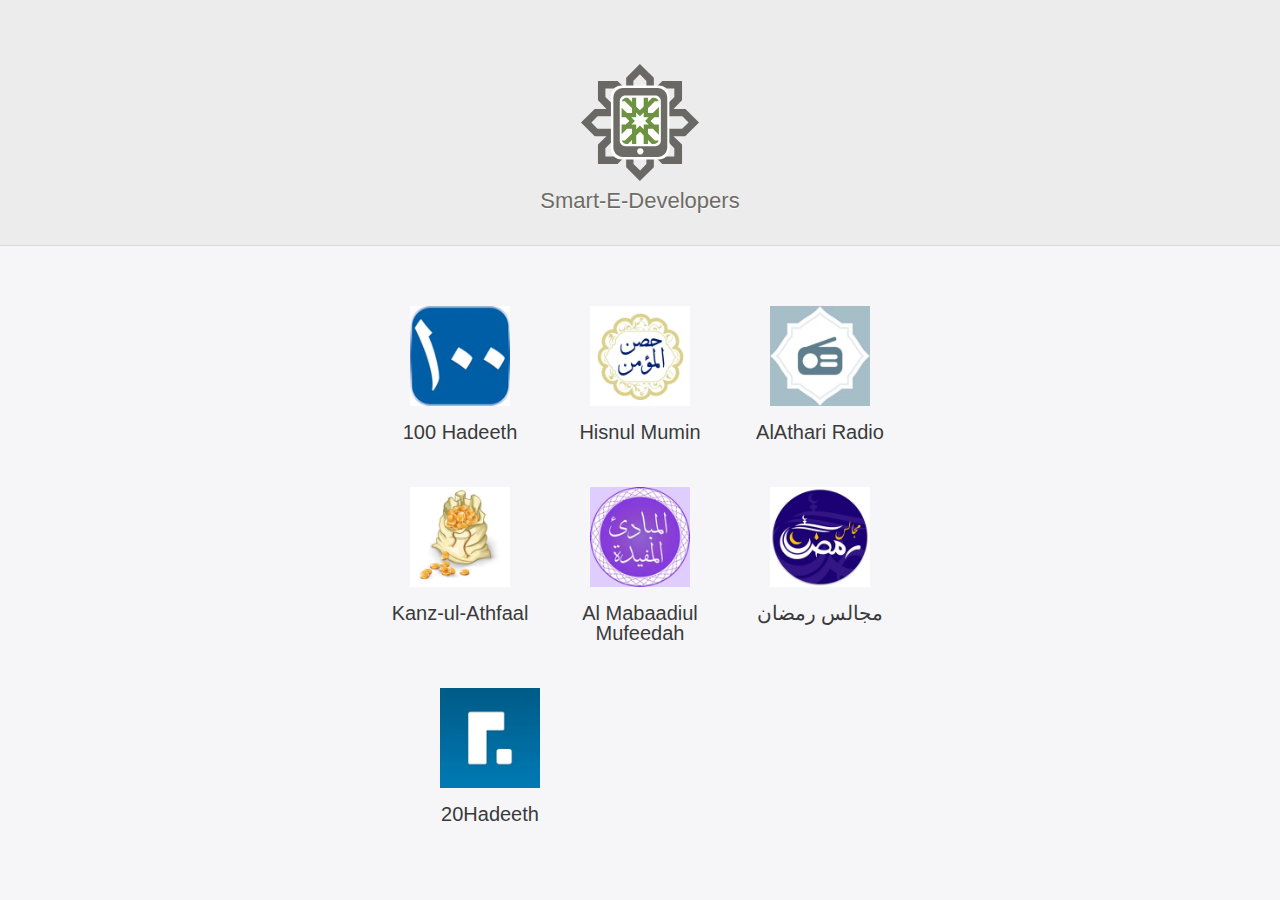
==== index.html @ 4da4f33d "In the name of ALLAH - sed website initial commit" ====
<html>
  <head>
    <title>SeD</title>
    <meta http-equiv="Content-Type" content="text/html; charset=UTF-8" />
    <meta name="viewport" content="width=device-width, initial-scale=1" />
    <link rel="stylesheet" href="/css/style.css?mod=20210407.1" />

    <link
      rel="apple-touch-icon"
      sizes="180x180"
      href="/favicons/apple-touch-icon.png"
    />
    <link
      rel="icon"
      type="image/png"
      sizes="32x32"
      href="/favicons/favicon-32x32.png"
    />
    <link
      rel="icon"
      type="image/png"
      sizes="16x16"
      href="/favicons/favicon-16x16.png"
    />
    <link rel="manifest" href="/favicons/site.webmanifest" />
    <link
      rel="mask-icon"
      href="/favicons/safari-pinned-tab.svg"
      color="#505e50"
    />
    <link rel="shortcut icon" href="/favicons/favicon.ico" />
    <meta name="msapplication-TileColor" content="#00a300" />
    <meta name="msapplication-config" content="/favicons/browserconfig.xml" />
    <meta name="theme-color" content="#ffffff" />
  </head>
  <body>
    <div class="header">
      <img src="/images/logo.svg" />
      <div class="title">Smart-E-Developers</div>
    </div>
    <div class="software">
      <div class="app">
        <div class="icon">
          <a href="https://apps.apple.com/us/app/100-hadeeth/id851179224"
            ><img src="/images/100Hadeeth.png"
          /></a>
        </div>
        <div class="name">
          <a href="https://apps.apple.com/us/app/100-hadeeth/id851179224"
            >100 Hadeeth</a
          >
        </div>
      </div>

      <div class="app">
        <div class="icon">
          <a href="https://apps.apple.com/us/app/hisnul-mumin/id1202567128"
            ><img src="/images/HisnulMumin.png"
          /></a>
        </div>
        <div class="name">
          <a href="https://apps.apple.com/us/app/hisnul-mumin/id1202567128"
            >Hisnul Mumin</a
          >
        </div>
      </div>

      <div class="app">
        <div class="icon">
          <a href="https://apps.apple.com/us/app/al-athari-radio/id1275996215"
            ><img src="/images/AlAthariRadio.png"
          /></a>
        </div>
        <div class="name">
          <a href="https://apps.apple.com/us/app/al-athari-radio/id1275996215"
            >AlAthari Radio</a
          >
        </div>
      </div>

      <div class="app">
        <div class="icon">
          <a href="https://apps.apple.com/us/app/kanz-ul-atfal/id1376454549"
            ><img src="/images/KanzulAthfaal.png"
          /></a>
        </div>
        <div class="name">
          <a href="https://apps.apple.com/us/app/kanz-ul-atfal/id1376454549"
            >Kanz-ul-Athfaal</a
          >
        </div>
      </div>

      <div class="app">
        <div class="icon">
          <a
            href="https://apps.apple.com/us/app/al-mabaadiul-mufeedah/id1271095744"
            ><img src="/images/MabadialMufeedah.png"
          /></a>
        </div>
        <div class="name">
          <a
            href="https://apps.apple.com/us/app/al-mabaadiul-mufeedah/id1271095744"
            >Al Mabaadiul Mufeedah</a
          >
        </div>
      </div>

      <div class="app">
        <div class="icon">
          <a
            href="https://apps.apple.com/us/app/%D9%85%D8%AC%D8%A7%D9%84%D8%B3-%D8%B1%D9%85%D8%B6%D8%A7%D9%86/id1462243996"
            ><img src="/images/MajalisuRamadan.png"
          /></a>
        </div>
        <div class="name">
          <a
            href="https://apps.apple.com/us/app/%D9%85%D8%AC%D8%A7%D9%84%D8%B3-%D8%B1%D9%85%D8%B6%D8%A7%D9%86/id1462243996"
            >مجالس رمضان</a
          >
        </div>
      </div>

      <div class="app">
        <div class="icon">
          <a href="https://apps.apple.com/us/app/20hadeeth/id1536004702"
            ><img src="/images/20Hadeeth.png"
          /></a>
        </div>
        <div class="name">
          <a href="https://apps.apple.com/us/app/20hadeeth/id1536004702"
            >20Hadeeth</a
          >
        </div>
      </div>

      <div class="app"></div>
    </div>
    <!-- <div class="opensource">
		<div class="adhan">
			<a href="https://github.com/batoulapps/Adhan">Adhan</a>: open source prayer time library
			<div class="languages">
				<img src="/images/github.png"> &nbsp;
				<a href="https://github.com/batoulapps/adhan-swift">Swift</a>
				&nbsp; | &nbsp;
				<a href="https://github.com/batoulapps/adhan-java">Java</a>
				&nbsp; | &nbsp;
				<a href="https://github.com/batoulapps/adhan-js">JavaScript</a>
			</div>
		</div>
	</div>
	<div class="footer">
		<div class="contact">
			Contact us on Twitter <a href="https://twitter.com/batoulapps">@batoulapps</a>
		</div>
		<div class="copy">© 2021 Batoul Apps &nbsp; | &nbsp; <a href="/privacy" class="privacy">Privacy Policy</a></div>
	</div> -->
  </body>
</html>
---- css/style.css ----
/* Reset */
html,
body,
div,
span,
a,
p,
h1,
h2,
h3,
h4,
h5,
h6 {
  margin: 0;
  padding: 0;
  border: 0;
  outline: 0;
  font-size: 100%;
  vertical-align: baseline;
}

body {
  line-height: 1;
}

:focus {
  outline: 0;
}

/* Site */
html {
  background-color: #202428;
}

body {
  font-family: -apple-system, BlinkMacSystemFont, sans-serif;
  -webkit-text-size-adjust: 100%;
  background-color: #f6f6f9;
}

.header {
  text-align: center;
  padding: 64px 0px 0px 0px;
  background-color: #ececec;
  border-bottom: 1px solid #d8d8d8;
}

.header .title {
  height: 40px;
  padding-bottom: 24px;
  font-size: 22px;
  line-height: 40px;
  color: #6d6c66;
  text-shadow: #fff 0 1px 1px;
}

.header a {
  text-decoration: none;
}

.software {
  max-width: 540px;
  margin: auto;
  padding: 40px;
  display: flex;
  flex-wrap: wrap;
  justify-content: space-around;
}

.software:after {
  content: "";
  display: table;
  clear: both;
}

.app {
  width: 160px;
  margin: 10px 10px 25px 10px;
}

.app .icon {
  height: 100px;
  width: 100px;
  margin: 10px auto;
  text-align: center;
}

.app .icon img {
  max-height: 100px;
  max-width: 100px;
  -webkit-transition: all 0.3s ease;
  /* Safari and Chrome */
  -moz-transition: all 0.3s ease;
  /* Firefox */
  -ms-transition: all 0.3s ease;
  /* IE 9 */
  -o-transition: all 0.3s ease;
  /* Opera */
  transition: all 0.3s ease;
}

.app:hover .icon img {
  webkit-transform: scale(1.1);
  /* Safari and Chrome */
  -moz-transform: scale(1.1);
  /* Firefox */
  -ms-transform: scale(1.1);
  /* IE 9 */
  -o-transform: scale(1.1);
  /* Opera */
  transform: scale(1.1);
}

.app .name {
  padding-top: 6px;
  font-size: 20px;
  color: #3a3a3a;
  font-weight: 300;
  text-align: center;
}

.app .name a {
  color: #3a3a3a;
  text-decoration: none;
}

.opensource {
  margin: 50px auto;
  max-width: 500px;
}

.adhan {
  background: rgb(138, 181, 199);
  background: linear-gradient(
    320deg,
    rgba(185, 250, 213, 0.3),
    rgba(185, 250, 213, 0.1)
  );
  background-color: #fff;
  -moz-box-shadow: inset 0 0 10px #fff;
  -webkit-box-shadow: inset 0 0 10px #fff;
  box-shadow: inset 0 0 10px #fff;
  border: 1px solid rgba(209, 227, 231, 1);
  color: #4c4b47;
  text-align: center;
  padding: 30px 0px;
  margin: 0 30px;
  border-radius: 6px;
}

.adhan a {
  color: #311800;
}

.adhan .languages {
  padding-top: 8px;
  font-size: 14px;
}

.adhan img {
  height: 18px;
  vertical-align: middle;
}

.footer {
  text-align: center;
  color: #ddd;
  background: #202428 -webkit-linear-gradient(rgba(0, 0, 0, 0.4) 0%, rgba(
          0,
          0,
          0,
          0
        )
        10%);
  background: #202428 -moz-linear-gradient(rgba(0, 0, 0, 0.4) 0%, rgba(
          0,
          0,
          0,
          0
        )
        10%);
  background: #202428 -ms-linear-gradient(rgba(0, 0, 0, 0.4) 0%, rgba(
          0,
          0,
          0,
          0
        )
        10%);
  background: #202428
    linear-gradient(rgba(0, 0, 0, 0.4) 0%, rgba(0, 0, 0, 0) 10%);
  padding-top: 60px;
}

.footer a {
  text-decoration: none;
  color: #ddd;
}

.footer a:hover {
  text-decoration: underline;
}

.contact {
  font-size: 22px;
  font-weight: 300;
}

.contact a {
  color: #ccc;
}

.privacy {
  font-weight: 200;
  color: #888;
}

.copy {
  padding: 60px 0px 40px 0px;
  font-size: 12px;
  font-weight: 200;
  color: #666;
}

.privacypolicy {
  max-width: 800px;
  margin: auto;
  padding: 40px;
  color: #444;
}

.privacypolicy h2 {
  padding: 20px 0px 6px 0px;
}

.privacypolicy p {
  padding: 6px 0px;
}

@media (max-width: 540px) {
  .app {
    width: 130px;
    margin: 10px 5px 15px 5px;
    float: left;
  }

  .app .icon {
    height: 70px;
    width: 70px;
    margin: 10px auto;
    text-align: center;
  }

  .app .icon img {
    max-height: 70px;
    max-width: 70px;
  }

  .app .name {
    font-size: 18px;
  }
}

@media (max-width: 320px) {
  .app {
    width: 110px;
    margin: 10px 5px 15px 5px;
    float: left;
  }

  .app .icon {
    height: 50px;
    width: 50px;
    margin: 10px auto;
    text-align: center;
  }

  .app .icon img {
    max-height: 50px;
    max-width: 50px;
  }

  .app .name {
    font-size: 16px;
  }
}
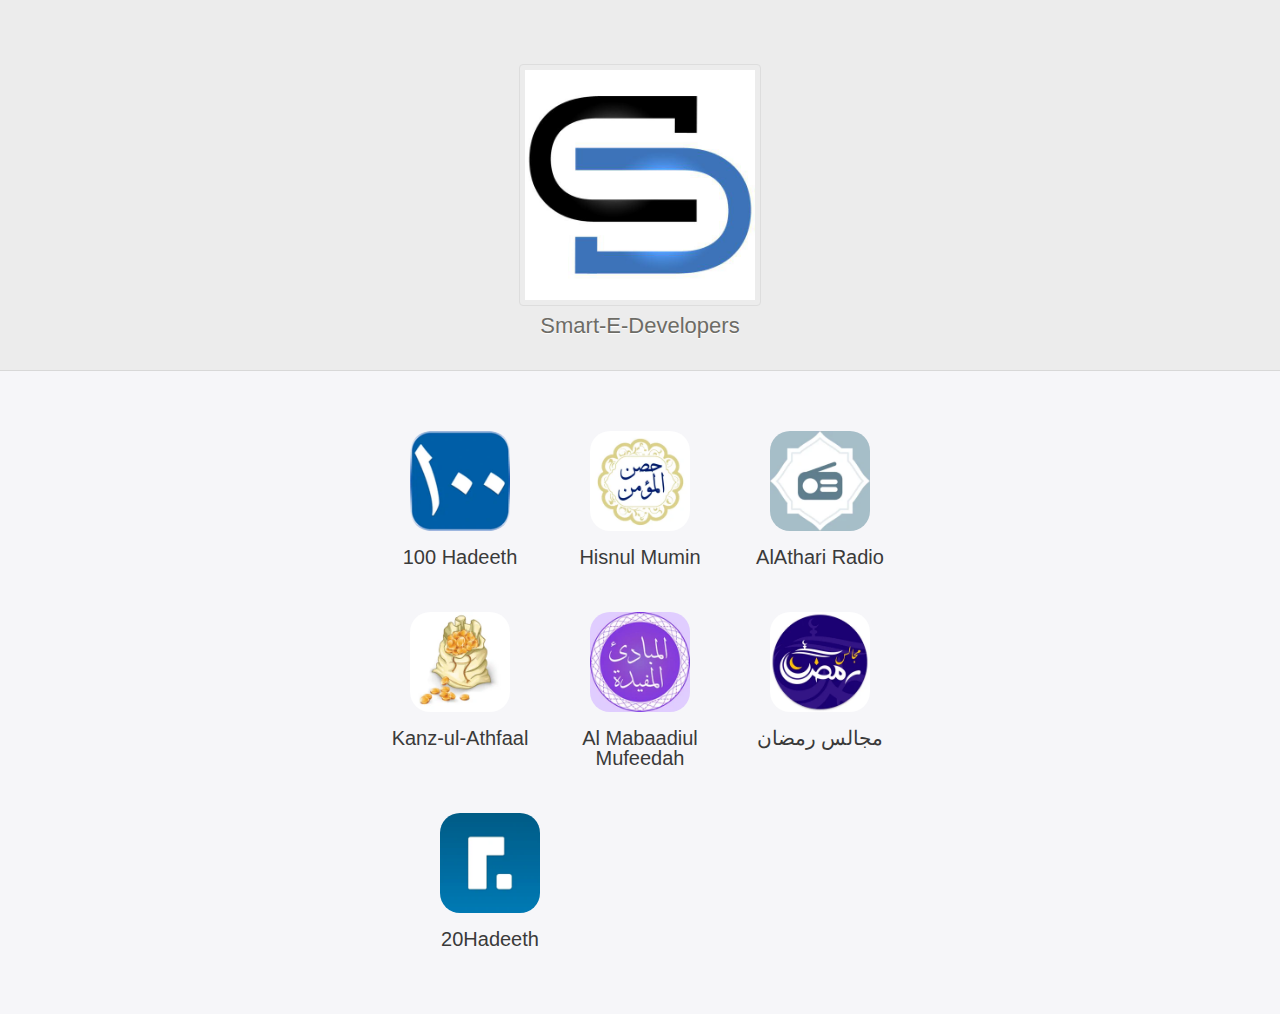
==== commit 47f6987a: "All praise is to ALLAH - added logo" ====
--- a/index.html
+++ b/index.html
@@ -35,7 +35,7 @@
   </head>
   <body>
     <div class="header">
-      <img src="/images/logo.svg" />
+      <img class="logo" src="/images/logo.jpg" />
       <div class="title">Smart-E-Developers</div>
     </div>
     <div class="software">
--- a/css/style.css
+++ b/css/style.css
@@ -88,6 +88,7 @@
 .app .icon img {
   max-height: 100px;
   max-width: 100px;
+  border-radius: 20px;
   -webkit-transition: all 0.3s ease;
   /* Safari and Chrome */
   -moz-transition: all 0.3s ease;
@@ -262,6 +263,7 @@
 
 @media (max-width: 320px) {
   .app {
+    border-radius: 20px;
     width: 110px;
     margin: 10px 5px 15px 5px;
     float: left;
@@ -283,3 +285,15 @@
     font-size: 16px;
   }
 }
+
+.logo {
+  border: 1px solid #ddd;
+  border-radius: 4px;
+  padding: 5px;
+  width: 230px;
+  height: 230px;
+}
+
+.logo:hover {
+  box-shadow: 0 0 2px 1px rgba(0, 140, 186, 0.5);
+}
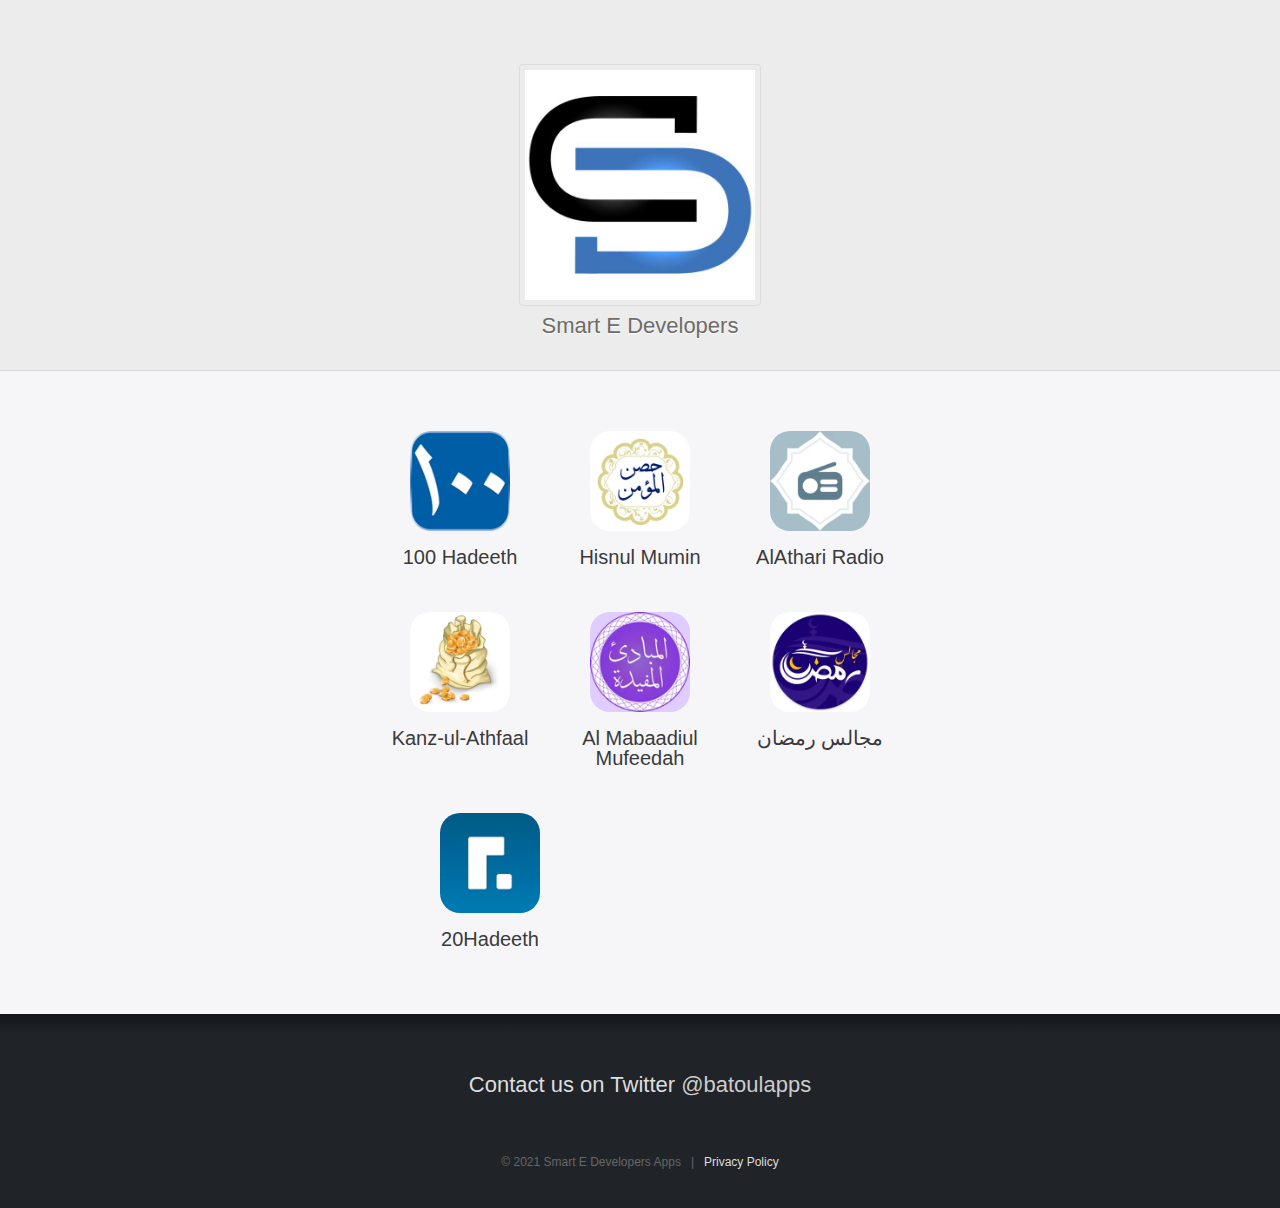
==== commit 0a893b01: "All praise is to ALLAH - added privacy policy" ====
--- a/index.html
+++ b/index.html
@@ -36,7 +36,7 @@
   <body>
     <div class="header">
       <img class="logo" src="/images/logo.jpg" />
-      <div class="title">Smart-E-Developers</div>
+      <div class="title">Smart E Developers</div>
     </div>
     <div class="software">
       <div class="app">
@@ -148,12 +148,16 @@
 				<a href="https://github.com/batoulapps/adhan-js">JavaScript</a>
 			</div>
 		</div>
-	</div>
-	<div class="footer">
-		<div class="contact">
-			Contact us on Twitter <a href="https://twitter.com/batoulapps">@batoulapps</a>
-		</div>
-		<div class="copy">© 2021 Batoul Apps &nbsp; | &nbsp; <a href="/privacy" class="privacy">Privacy Policy</a></div>
-	</div> -->
+	</div>-->
+    <div class="footer">
+      <div class="contact">
+        Contact us on Twitter
+        <a href="https://twitter.com/batoulapps">@batoulapps</a>
+      </div>
+      <div class="copy">
+        © 2021 Smart E Developers Apps &nbsp; | &nbsp;
+        <a href="/privacy.html" class="privacy">Privacy Policy</a>
+      </div>
+    </div>
   </body>
 </html>
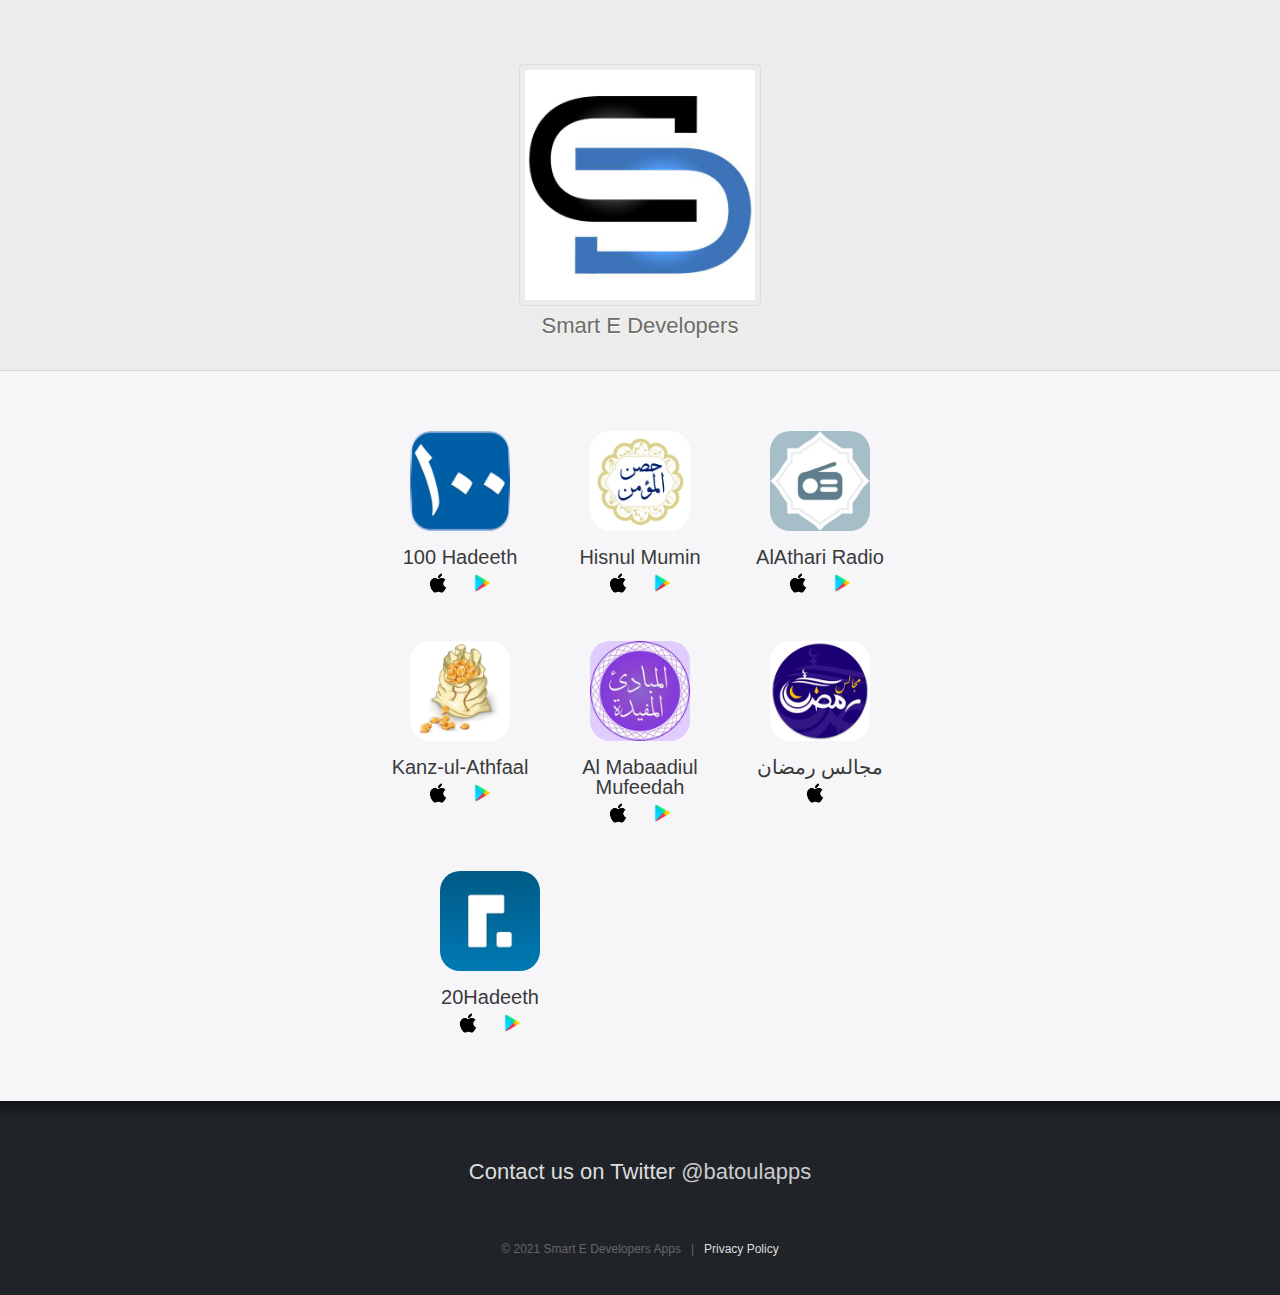
==== commit 0d33b988: "All Priase is to ALLAH added appstore and play store link" ====
--- a/index.html
+++ b/index.html
@@ -50,6 +50,18 @@
             >100 Hadeeth</a
           >
         </div>
+        <div style="text-align: center">
+          <a
+            class="apple"
+            href="https://apps.apple.com/us/app/100-hadeeth/id851179224"
+            ><img src="/images/apple.png"
+          /></a>
+          <a
+            class="android"
+            href="https://play.google.com/store/apps/details?id=com.sed.hadeeth100&hl=en_IN&gl=US"
+            ><img src="/images/playstore.png"
+          /></a>
+        </div>
       </div>
 
       <div class="app">
@@ -63,6 +75,19 @@
             >Hisnul Mumin</a
           >
         </div>
+
+        <div style="text-align: center">
+          <a
+            class="apple"
+            href="https://apps.apple.com/us/app/hisnul-mumin/id1202567128"
+            ><img src="/images/apple.png"
+          /></a>
+          <a
+            class="android"
+            href="https://play.google.com/store/apps/details?id=com.sed.hisnulmumin&hl=en_IN&gl=US"
+            ><img src="/images/playstore.png"
+          /></a>
+        </div>
       </div>
 
       <div class="app">
@@ -76,6 +101,19 @@
             >AlAthari Radio</a
           >
         </div>
+
+        <div style="text-align: center">
+          <a
+            class="apple"
+            href="https://apps.apple.com/us/app/al-athari-radio/id1275996215"
+            ><img src="/images/apple.png"
+          /></a>
+          <a
+            class="android"
+            href="https://play.google.com/store/apps/details?id=com.sed.al_athari_radio&hl=en_IN&gl=US"
+            ><img src="/images/playstore.png"
+          /></a>
+        </div>
       </div>
 
       <div class="app">
@@ -89,6 +127,19 @@
             >Kanz-ul-Athfaal</a
           >
         </div>
+
+        <div style="text-align: center">
+          <a
+            class="apple"
+            href="https://apps.apple.com/us/app/kanz-ul-atfal/id1376454549"
+            ><img src="/images/apple.png"
+          /></a>
+          <a
+            class="android"
+            href="https://play.google.com/store/apps/details?id=com.sed.kanz_ul_atfal&hl=en_IN&gl=US"
+            ><img src="/images/playstore.png"
+          /></a>
+        </div>
       </div>
 
       <div class="app">
@@ -104,6 +155,18 @@
             >Al Mabaadiul Mufeedah</a
           >
         </div>
+        <div style="text-align: center">
+          <a
+            class="apple"
+            href="https://apps.apple.com/us/app/al-mabaadiul-mufeedah/id1271095744"
+            ><img src="/images/apple.png"
+          /></a>
+          <a
+            class="android"
+            href="https://play.google.com/store/apps/details?id=com.sed.al_mabadi_ul_mufeedah&hl=en_IN&gl=US"
+            ><img src="/images/playstore.png"
+          /></a>
+        </div>
       </div>
 
       <div class="app">
@@ -119,6 +182,13 @@
             >مجالس رمضان</a
           >
         </div>
+        <div style="text-align: center">
+          <a
+            class="apple"
+            href="https://apps.apple.com/us/app/%D9%85%D8%AC%D8%A7%D9%84%D8%B3-%D8%B1%D9%85%D8%B6%D8%A7%D9%86/id1462243996"
+            ><img src="/images/apple.png"
+          /></a>
+        </div>
       </div>
 
       <div class="app">
@@ -131,6 +201,18 @@
           <a href="https://apps.apple.com/us/app/20hadeeth/id1536004702"
             >20Hadeeth</a
           >
+        </div>
+        <div style="text-align: center">
+          <a
+            class="apple"
+            href="https://apps.apple.com/us/app/20hadeeth/id1536004702"
+            ><img src="/images/apple.png"
+          /></a>
+          <a
+            class="android"
+            href="https://play.google.com/store/apps/details?id=com.sed.a20ahadeeth&hl=en_IN&gl=US"
+            ><img src="/images/playstore.png"
+          /></a>
         </div>
       </div>
 
--- a/css/style.css
+++ b/css/style.css
@@ -125,6 +125,52 @@
   text-decoration: none;
 }
 
+.app .apple img {
+  width: 20px;
+  height: 20px;
+  padding-top: 6px;
+  margin-right: 10px;
+  font-size: 20px;
+  color: #3a3a3a;
+  font-weight: 300;
+  text-align: center;
+}
+
+.app:hover .apple img {
+  webkit-transform: scale(1.1);
+  /* Safari and Chrome */
+  -moz-transform: scale(1.1);
+  /* Firefox */
+  -ms-transform: scale(1.1);
+  /* IE 9 */
+  -o-transform: scale(1.1);
+  /* Opera */
+  transform: scale(1.1);
+}
+
+.app .android img {
+  width: 20px;
+  height: 20px;
+  padding-top: 6px;
+  margin-left: 10px;
+  font-size: 20px;
+  color: #3a3a3a;
+  font-weight: 300;
+  text-align: center;
+}
+
+.app:hover .android img {
+  webkit-transform: scale(1.1);
+  /* Safari and Chrome */
+  -moz-transform: scale(1.1);
+  /* Firefox */
+  -ms-transform: scale(1.1);
+  /* IE 9 */
+  -o-transform: scale(1.1);
+  /* Opera */
+  transform: scale(1.1);
+}
+
 .opensource {
   margin: 50px auto;
   max-width: 500px;
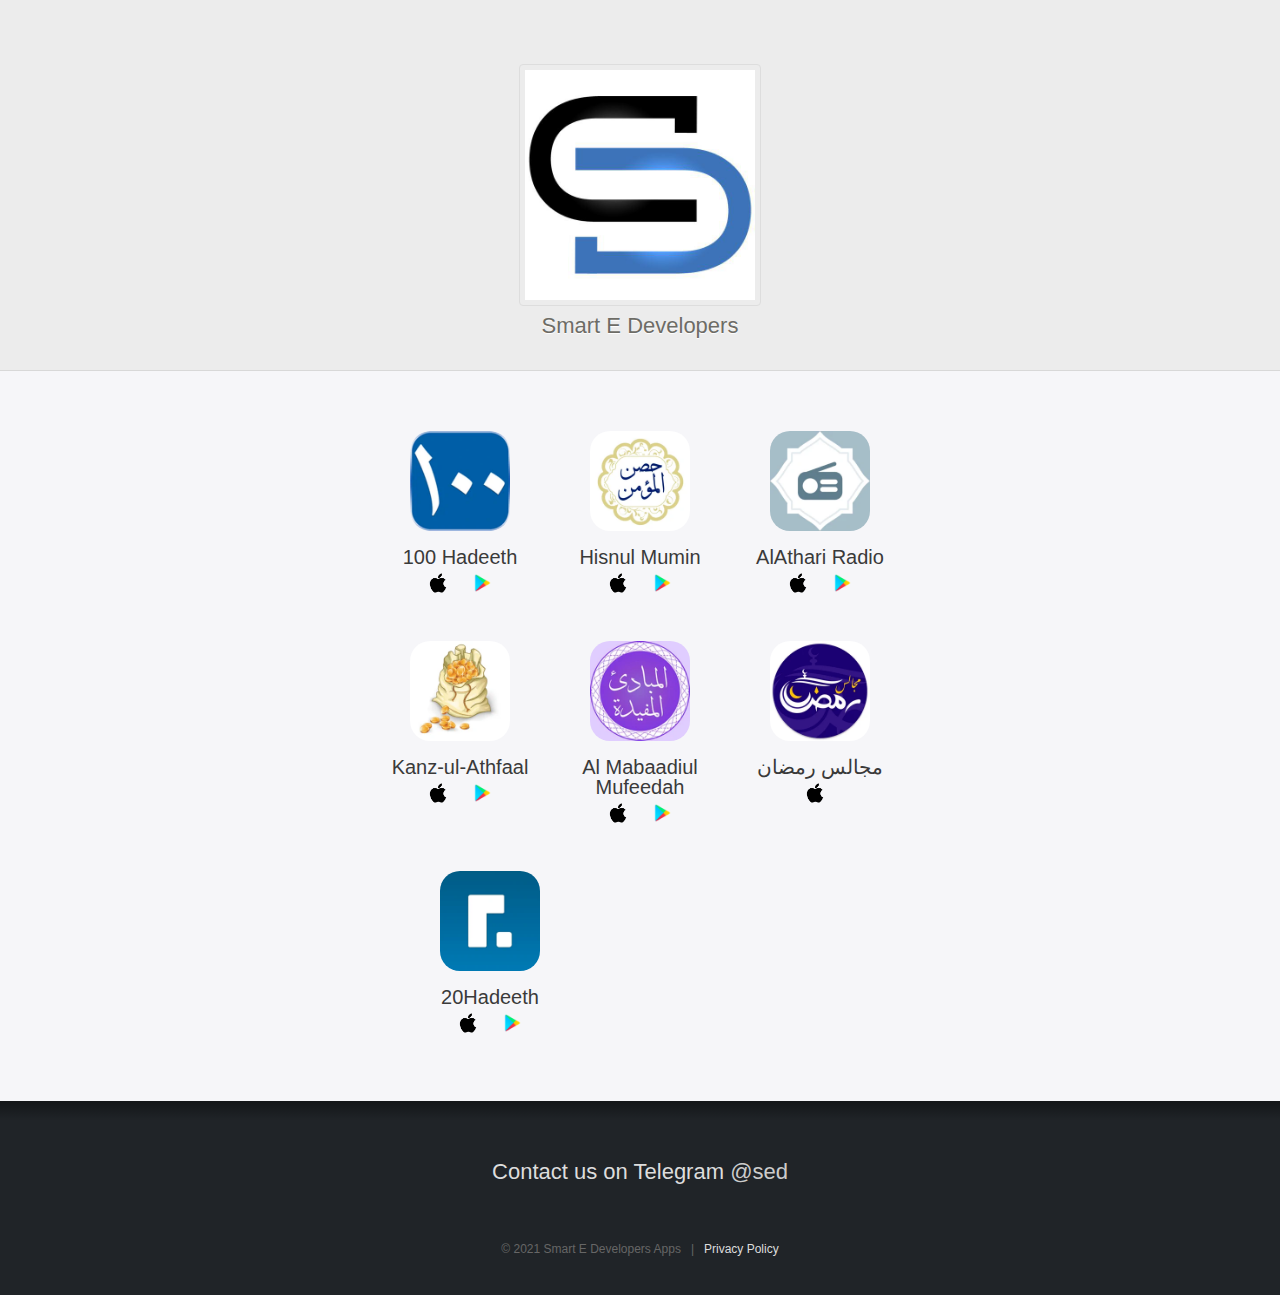
==== commit d672922a: "All praise is to ALLAH updated contact us link" ====
--- a/index.html
+++ b/index.html
@@ -233,8 +233,8 @@
 	</div>-->
     <div class="footer">
       <div class="contact">
-        Contact us on Twitter
-        <a href="https://twitter.com/batoulapps">@batoulapps</a>
+        Contact us on Telegram
+        <a href="https://t.me/sedsupport">@sed</a>
       </div>
       <div class="copy">
         © 2021 Smart E Developers Apps &nbsp; | &nbsp;
